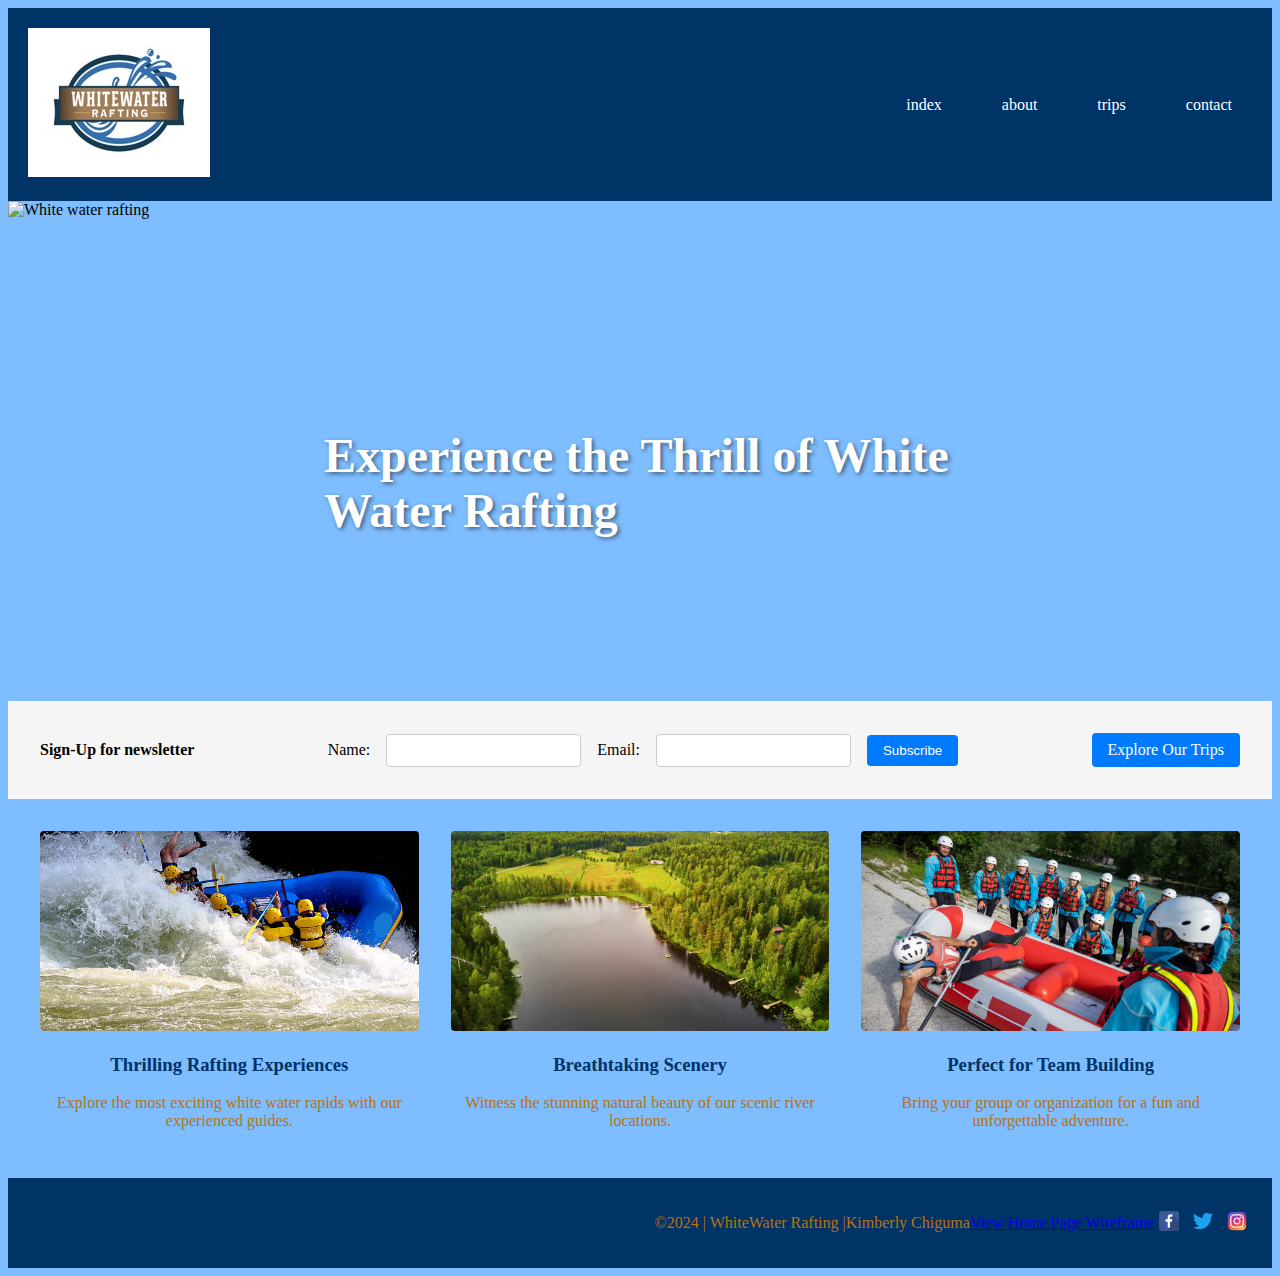
==== wwr/index.html @ 867a0cf1 "final" ====
<!DOCTYPE html>
<html lang="en">
<head>
    <meta charset="UTF-8">
    <meta name="viewport" content="width=device-width, initial-scale=1.0">
    <meta name="author" content="Kimberly T Chiguma">
    <meta name="description" content="this is the Index page">
    <title>Index Page WhiteWater rafting </title>
        
    <link rel="preconnect" href="https://fonts.googleapis.com">
    <link rel="preconnect" href="https://fonts.gstatic.com" crossorigin>
    <!-- <link href="https://fonts.googleapis.com/css2?family=font-nam&family=optional-2nd-font-name&display=swap" rel="stylesheet"> -->
    <link rel="stylesheet" href="styles/rafting.css">
    
</head>
<body>
    
    <header>
        <div class="logo">
          <img src="images/logo.jpg" alt="Rafting Site Logo">
        </div>
      <nav>
          <ul>
              <li><a href="index.html">index</a></li>
              <li><a href="about.html">about</a></li>
              <li><a href="contact.html">trips</a></li>
              <li><a href="trips.html">contact</a></li>
          </ul>
      </nav>
    </header>
    <main>
        <section class="hiro">
          <img src="images/hero-image.jpg" alt="White water rafting">
          <h1>Experience the Thrill of White Water Rafting</h1>
        </section>
    
        <section class="newsletter-cta">
            <strong>Sign-Up for newsletter</strong>
          <form class="newsletter-form">
            <label for="name">Name:</label>
            <input type="text" id="name" name="name" required>
            <label for="email">Email:</label>
            <input type="email" id="email" name="email" required>
            <button type="submit">Subscribe</button>
          </form>
          <a href="trips.html" class="cta-button">Explore Our Trips</a>
        </section>
    
        <section class="grid-layout">
          <div class="grid-item">
            <img src="images/tr.jpg" alt="Rafting Adventure">
            <h3>Thrilling Rafting Experiences</h3>
            <p>Explore the most exciting white water rapids with our experienced guides.</p>
          </div>
          <div class="grid-item">
            <img src="images/bt.jpg" alt="Scenic Views">
            <h3>Breathtaking Scenery</h3>
            <p>Witness the stunning natural beauty of our scenic river locations.</p>
          </div>
          <div class="grid-item">
            <img src="images/team.jpg" alt="Team Building">
            <h3>Perfect for Team Building</h3>
            <p>Bring your group or organization for a fun and unforgettable adventure.</p>
          </div>
        </section>
      </main>
    
    <footer>
        <p>
            &copy;2024 | WhiteWater Rafting |Kimberly Chiguma
        </p>
        <p><a href="images/indexwire.png">View Home Page Wireframe</a></p>
        <nav class="social-media">
            <a href="https://www.facebook.com" class="social-link"><img src="images/FB.png" alt="" class="imegi"></a>
            <a href="https://www.twitter.com" class="social-link"><img src="images/twitter.png" alt="Twitter" class="imegi"></a>
            <a href="https://www.instagram.com" class="social-link"><img src="images/instagram.png" alt="Instagram" class="imegi"></a>
           
        </nav>
      
    </footer>
</body>
</html>
---- wwr/styles/rafting.css ----
@import url('https://fonts.googleapis.com/css2?family=Roboto&family=Lacto&display=swap');

:root {
  --primary-color: #003366;
  --secondary-color: #b87210;
  --accent1-color: #FFFF00;
  --accent2-color: #006400;

  --nav-background-color: #FFFFFF; /* White */
  --nav-link-color: #000000; /* Black */
  --nav-hover-link-color: #FF0000; /* Red */
  --nav-hover-background-color: #D3D3D3; /* Light Gray */
}

h1, h2, h3, h4, h5, h6 {
  font-family: var(--heading-font);
  color: var(--primary-color);
}
body{
  background-color: #7ebdff;
}

p {
  color: var(--secondary-color);
}

.gallery img {
  width: 900px; /* set the desired width */
  /*height: 150px;  set the desired height */
  object-fit: cover; /* this will maintain the aspect ratio and fill the container */
  margin: 10px; /* add some spacing between the images */
}

footer {
  display: flex;
  justify-content: flex-end;
  align-items: center;
  padding: 20px;
  background-color: var(--primary-color);
  color: #fff;
}

.social-links {
  display: flex;
  align-items: center;
  margin-left: auto;
}

.social-links a {
  margin-left: 10px;
}

.social-links img {
  width: 30px;
  height: 30px;
}

nav.social-media {
  display: inline-block;
}

.social-link {
  color: var(--primary-color);
  text-decoration: none;
}

.social-link:hover {
  text-decoration: underline;
}

.social-link img {
  width: 20px;
  height: 20px;
  margin: 0 5px;
}

.container {
  max-width: 800px; /* Adjust the value as needed */
  margin: 0 auto; /* Center the container horizontally */
}

.hero {
  position: relative;
  width: 100%;
}

.hero h1 {
  position: absolute;
  top: 20px; /* Adjust the top position as per your requirement */
  left: 50%;
  transform: translateX(-50%);
  color: white;
  text-align: center;
  font-size: 2rem;
  text-shadow: 2px 2px 4px rgba(0, 0, 0, 0.8);
  z-index: 1;
}

.hero article {
  position: absolute;
  top: 50%;
  left: 50%;
  transform: translate(-50%, -50%);
  background-color: rgba(0, 0, 0, 0.7);
  padding: 20px;
  width: 80%;
  max-width: 600px;
  color: white;
}

.hero article img {
  float: right;
  margin-left: 1px;
  width: 150px; /* Adjust the width as per your requirement */
  height: auto;
}

.hero article p {
  margin-bottom: 0;
}

/* New CSS for the header */
header {
  display: flex;
  justify-content: space-between;
  align-items: center;
  background-color: var(--nav-background-color);
  padding: 10px 20px;
}

.logo {
  flex-basis: auto;
}
.image-grid{
  display: grid;
  grid-template-columns: repeat(5, 1fr);
  grid-gap: 10px;
}
.googlemap{
  width: 600px
  /* height=450 
  style="border:0;"
  allowfullscreen="" 
  loading="lazy" 
  referrerpolicy="no-referrer-when-downgrade" */
}

nav ul {
  display: flex;
  list-style-type: none;
  margin: 0;
  padding: 0;
}

nav ul li {
  margin-left: 20px;
}

nav ul li a {
  color: var(--nav-link-color);
  text-decoration: none;
  padding: 5px 10px;
  transition: color 0.3s, background-color 0.3s;
}

nav ul li a:hover {
  color: var(--nav-hover-link-color);
  background-color: var(--nav-hover-background-color);
}

.history {
  padding: 60px 0;
  background-color: #f8f8f8;
}

.history-content {
  display: grid;
  grid-template-columns: 1fr 1fr 1fr;
  grid-gap: 40px;
  max-width: 1200px;
  margin: 0 auto;
}

.history-text-left,
.history-text-right {
  display: flex;
  flex-direction: column;
  justify-content: center;
}

.history-image {
  display: flex;
  justify-content: center;
  align-items: center;
  grid-column: 2 / 3;
}

.history-image img {
  width: 100%;
  height: auto;
  max-height: 400px;
  object-fit: cover;
}

@media (max-width: 768px) {
  .history-content {
    grid-template-columns: 1fr;
    grid-gap: 20px;
  }

  .history-image {
    grid-column: auto;
  }

  .history-image img {
    height: 400px;
  }
}

.adventures {
  display: flex;
  flex-wrap: wrap;
  justify-content: center;
  gap: 20px;
  padding: 40px 0;
}

.adventures figure {
  flex: 0 0 300px;
  margin: 0;
  display: flex;
  flex-direction: column;
  align-items: center;
}

.adventures figure img {
  width: 100%;
  height: 200px;
  object-fit: cover;
  border-radius: 5px;
}

.adventures figure figcaption {
  font-size: 14px;
  font-weight: bold;
  margin-top: 10px;
  text-align: center;
}

/* style for trip page */

/* Header */
header {
  display: flex;
  justify-content: space-between;
  align-items: center;
  padding: 20px;
  background-color: var(--primary-color);
  color: #fff;
}

nav ul {
  display: flex;
  list-style-type: none;
  margin: 0;
  padding: 0;
}

nav ul li a {
  color: #fff;
  text-decoration: none;
  padding: 10px 20px;
}

.call-to-action {
  background-color: #f2f2f2;
  padding: 20px;
  text-align: center;
}

/* Hero Section */
.hro {
  background-image: url('hero-image.jpg');
  background-size: cover;
  background-position: center;
  height: 400px;
  display: flex;
  justify-content: center;
  align-items: center;
  color: #fff;
  text-align: center;
}

.hro-content {
  max-width: 600px;
}

/* Trip Descriptions */
.trip-descriptions {
  display: grid;
  grid-template-columns: repeat(2, 1fr);
  grid-gap: 20px;
  padding: 40px;
}

.trip-card {
  background-color: #f2f2f2;
  padding: 20px;
  text-align: center;
}

.trip-card img {
  width: 100%;
  height: 200px;
  object-fit: cover;
}

/* Trip Overview */
.trip-overview {
  padding: 40px;
}

.trip-overview table {
  width: 100%;
  border-collapse: collapse;
}

.trip-overview th, .trip-overview td {
  padding: 10px;
  text-align: left;
  border-bottom: 1px solid #ddd;
}

/* Footer */
/* footer {
  background-color: #333;
  color: #fff;
  padding: 20px;
  display: flex;
  justify-content: space-between;
  align-items: center;
}

.contact-us {
  flex-grow: 1;
}

footer a {
  color: #fff;
  text-decoration: none;
} */

/* style for index page */


/* Hero section styles      i have changed hero to hiro*/
.hiro {
  position: relative;
  width: 100%;
  height: 500px;
  overflow: hidden;
}

.hiro img {
  width: 100%;
  height: 100%;
  object-fit: cover;
}

.hiro h1 {
  position: absolute;
  top: 50%;
  left: 50%;
  transform: translate(-50%, -50%);
  color: white;
  font-size: 3rem;
  text-shadow: 2px 2px 4px rgba(0, 0, 0, 0.5);
}

/* Newsletter and CTA styles */
.newsletter-cta {
  display: flex;
  justify-content: space-between;
  align-items: center;
  padding: 2rem;
  background-color: #f5f5f5;
}

.newsletter-form {
  display: flex;
  align-items: center;
  gap: 1rem;
}

.newsletter-form input {
  padding: 0.5rem;
  border: 1px solid #ccc;
  border-radius: 4px;
}

.newsletter-form button {
  padding: 0.5rem 1rem;
  background-color: #007bff;
  color: white;
  border: none;
  border-radius: 4px;
  cursor: pointer;
}

.cta-button {
  display: inline-block;
  padding: 0.5rem 1rem;
  background-color: #007bff;
  color: white;
  text-decoration: none;
  border-radius: 4px;
}

/* Grid layout styles */
.grid-layout {
  display: grid;
  grid-template-columns: repeat(3, 1fr);
  gap: 2rem;
  padding: 2rem;
}

.grid-item {
  text-align: center;
}

.grid-item img {
  width: 100%;
  height: 200px;
  object-fit: cover;
  border-radius: 4px;
}
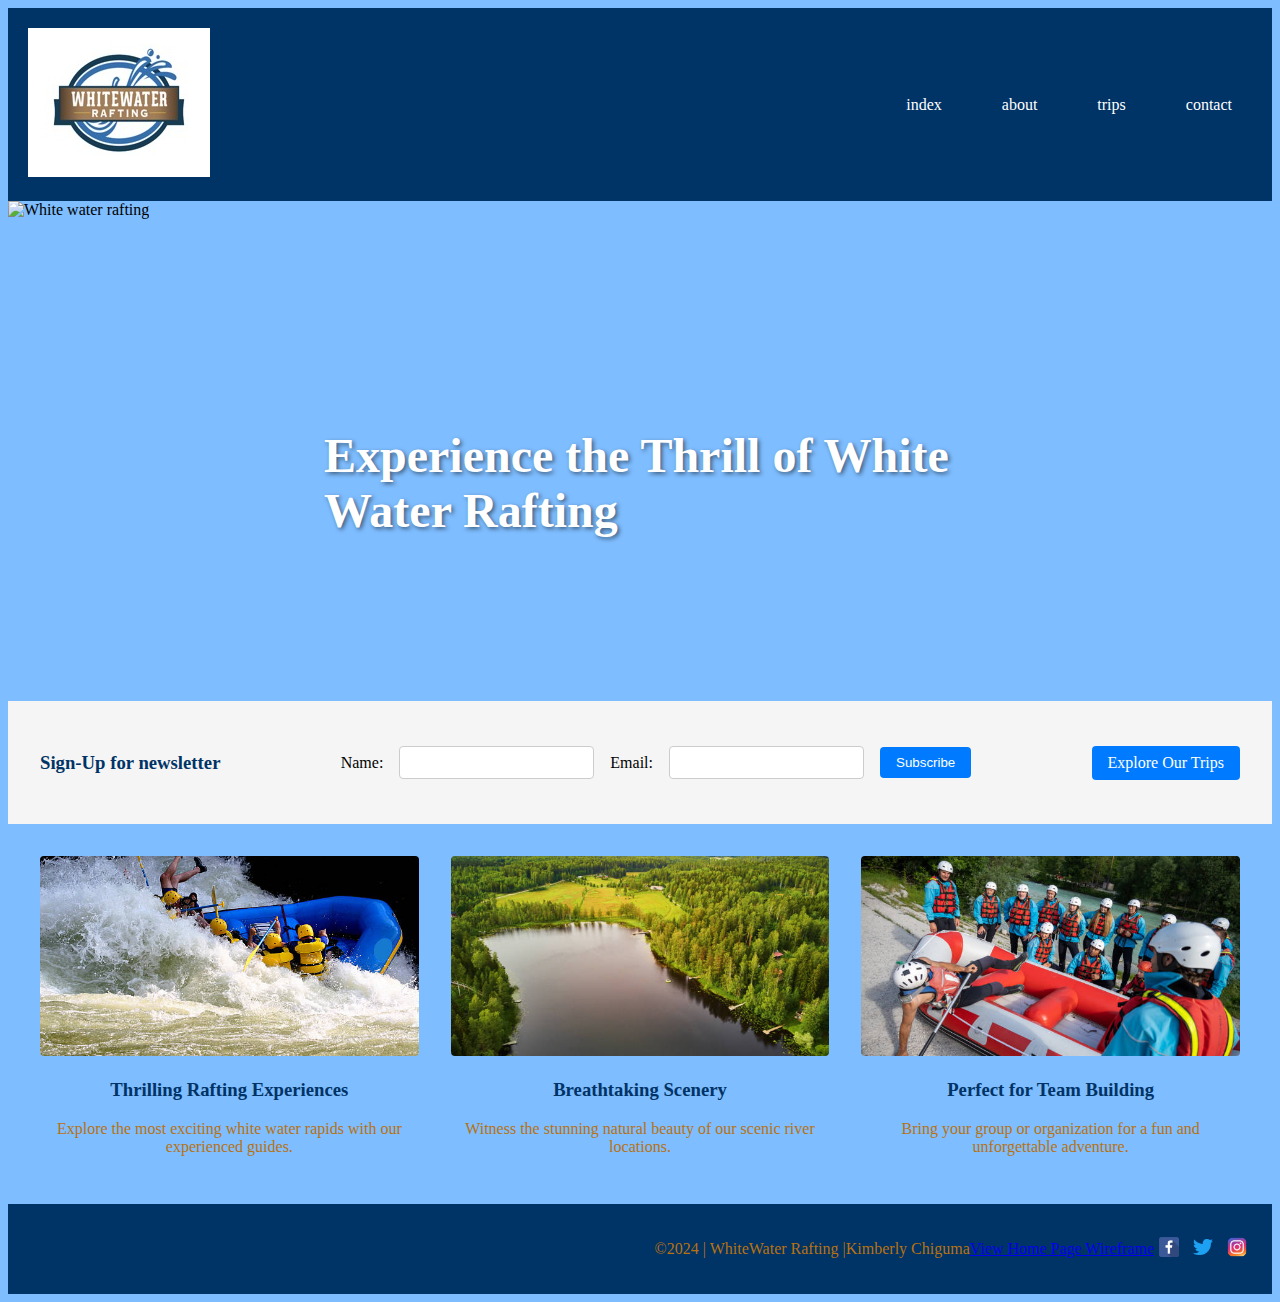
==== commit 0fbed9c9: "how far" ====
--- a/wwr/index.html
+++ b/wwr/index.html
@@ -34,8 +34,8 @@
           <h1>Experience the Thrill of White Water Rafting</h1>
         </section>
     
-        <section class="newsletter-cta">
-            <strong>Sign-Up for newsletter</strong>
+        <section class="newsletter-cta" >
+          <h3>Sign-Up for newsletter</h3>
           <form class="newsletter-form">
             <label for="name">Name:</label>
             <input type="text" id="name" name="name" required>
--- a/wwr/styles/rafting.css
+++ b/wwr/styles/rafting.css
@@ -1,4 +1,6 @@
-@import url('https://fonts.googleapis.com/css2?family=Roboto&family=Lacto&display=swap');
+/* @import url('https://fonts.googleapis.com/css2?family=Roboto:wght@;700&display=swap');
+https://fonts.googleapis.com/css2?family=font-nam&family=optional-2nd-font-name&display=swap */
+@import url('https://fonts.googleapis.com/css2?family=Roboto&family=Lacto&display=swap'); 
 
 :root {
   --primary-color: #003366;
@@ -24,12 +26,38 @@
   color: var(--secondary-color);
 }
 
-.gallery img {
-  width: 900px; /* set the desired width */
-  /*height: 150px;  set the desired height */
-  object-fit: cover; /* this will maintain the aspect ratio and fill the container */
-  margin: 10px; /* add some spacing between the images */
-}
+
+/* Adventure Section */
+.adventure-images {
+  display: flex;
+  justify-content: center;
+  flex-wrap: wrap;
+  gap: 1.5rem;
+  margin-top: 2rem;
+}
+
+.adventure-images figure {
+  flex-basis: calc(20% - 1.5rem);
+  margin: 0;
+}
+
+.adventure-images img {
+  width: 100%;
+  height: 200px;
+  object-fit: cover;
+}
+
+.adventure-images figcaption {
+  text-align: center;
+  font-size: 0.9rem;
+  margin-top: 0.5rem;
+}
+
+/* .gallery img {
+  width: 900px; 
+  object-fit: cover; 
+  margin: 10px; 
+} */
 
 footer {
   display: flex;
@@ -60,7 +88,7 @@
 }
 
 .social-link {
-  color: var(--primary-color);
+  color: wheat;
   text-decoration: none;
 }
 
@@ -74,26 +102,18 @@
   margin: 0 5px;
 }
 
-.container {
-  max-width: 800px; /* Adjust the value as needed */
-  margin: 0 auto; /* Center the container horizontally */
-}
-
+
+/* Hero Section */
 .hero {
   position: relative;
-  width: 100%;
-}
-
-.hero h1 {
-  position: absolute;
-  top: 20px; /* Adjust the top position as per your requirement */
-  left: 50%;
-  transform: translateX(-50%);
-  color: white;
-  text-align: center;
-  font-size: 2rem;
-  text-shadow: 2px 2px 4px rgba(0, 0, 0, 0.8);
-  z-index: 1;
+  height: 600px;
+  overflow: hidden;
+}
+
+.hero img {
+  width: 100%;
+  height: 100%;
+  object-fit: cover;
 }
 
 .hero article {
@@ -107,17 +127,72 @@
   max-width: 600px;
   color: white;
 }
-
+.hero article p {
+  margin-bottom: 0;
+}
+.hero h1 {
+  position: absolute;
+  top: 20px; 
+  left: 50%;
+  transform: translateX(-50%);
+  color: white;
+  text-align: center;
+  font-size: 2rem;
+  text-shadow: 2px 2px 4px rgba(0, 0, 0, 0.8);
+  z-index: 1;
+}
 .hero article img {
   float: right;
   margin-left: 1px;
-  width: 150px; /* Adjust the width as per your requirement */
+  width: 150px; 
+  height: auto;
+}
+
+
+/* this was affecting how the whole page looked  .container {
+  max-width: 800px; 
+  margin: 0 auto; 
+} */
+/* 
+.hero {
+  position: relative;
+  width: 100%;
+}
+
+.hero h1 {
+  position: absolute;
+  top: 20px; 
+  left: 50%;
+  transform: translateX(-50%);
+  color: white;
+  text-align: center;
+  font-size: 2rem;
+  text-shadow: 2px 2px 4px rgba(0, 0, 0, 0.8);
+  z-index: 1;
+}
+
+.hero article {
+  position: absolute;
+  top: 50%;
+  left: 50%;
+  transform: translate(-50%, -50%);
+  background-color: rgba(0, 0, 0, 0.7);
+  padding: 20px;
+  width: 80%;
+  max-width: 600px;
+  color: white;
+}
+
+.hero article img {
+  float: right;
+  margin-left: 1px;
+  width: 150px; 
   height: auto;
 }
 
 .hero article p {
   margin-bottom: 0;
-}
+} */
 
 /* New CSS for the header */
 header {
@@ -170,7 +245,7 @@
 
 .history {
   padding: 60px 0;
-  background-color: #f8f8f8;
+  background-color: #7ebdff;
 }
 
 .history-content {
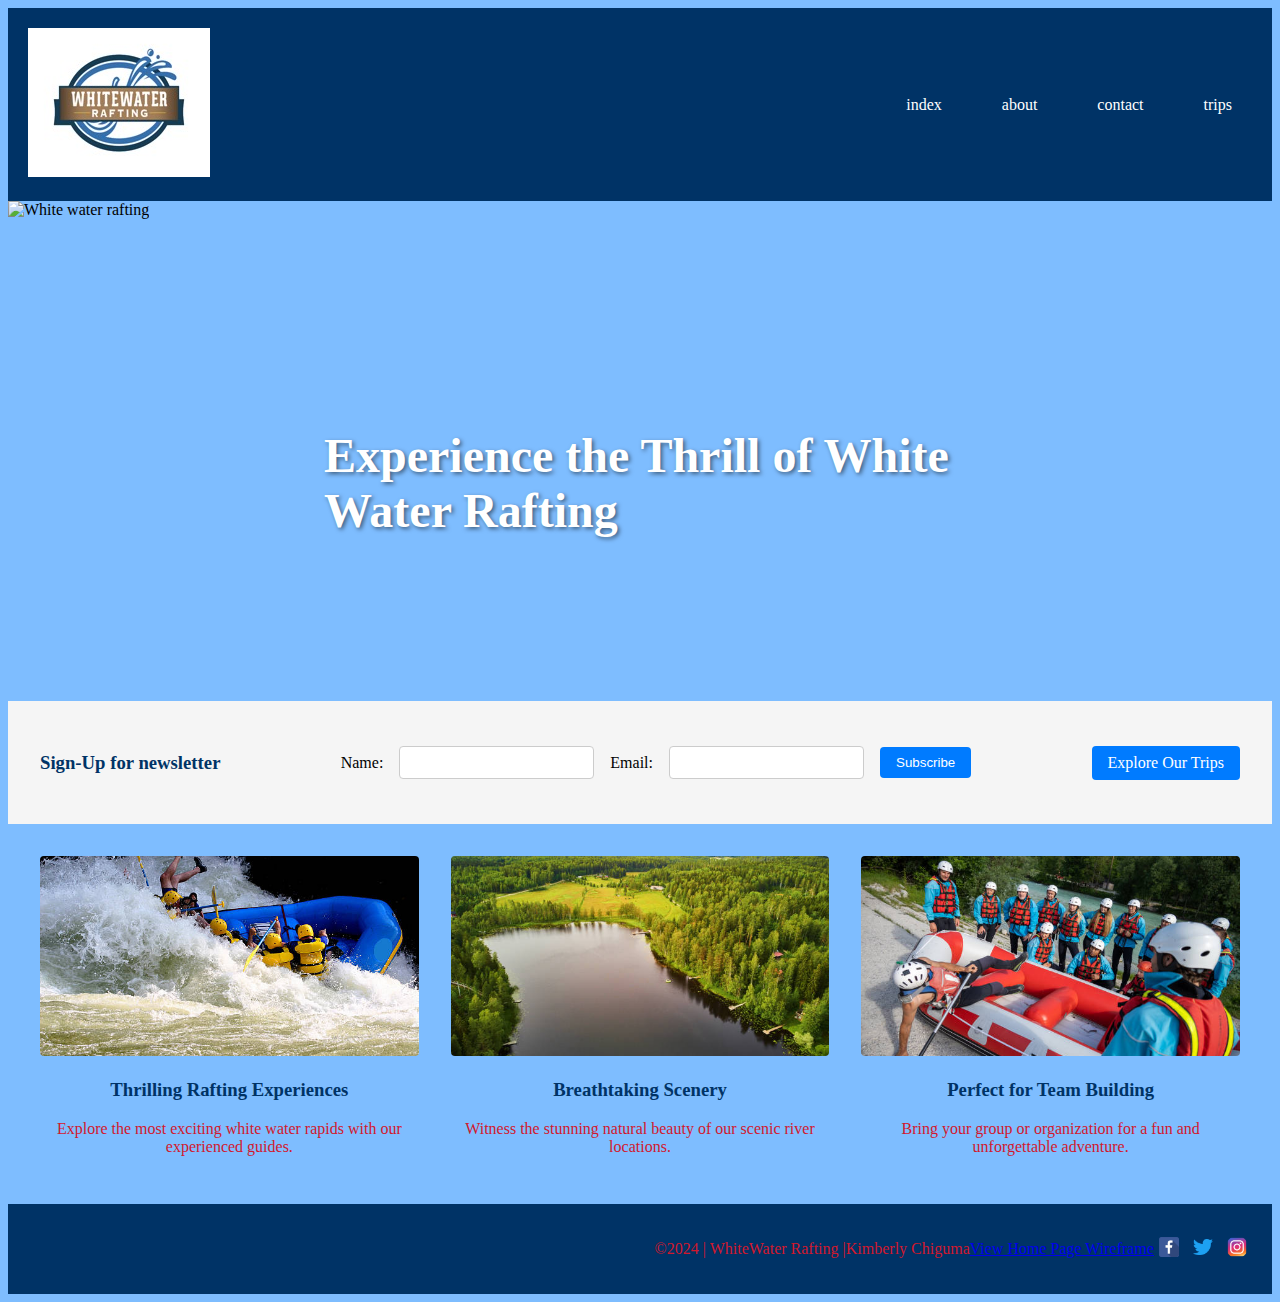
==== commit 07f51009: "ndaneta" ====
--- a/wwr/index.html
+++ b/wwr/index.html
@@ -23,8 +23,8 @@
           <ul>
               <li><a href="index.html">index</a></li>
               <li><a href="about.html">about</a></li>
-              <li><a href="contact.html">trips</a></li>
-              <li><a href="trips.html">contact</a></li>
+              <li><a href="contact.html">contact</a></li>
+              <li><a href="trips.html">trips</a></li>
           </ul>
       </nav>
     </header>
--- a/wwr/styles/rafting.css
+++ b/wwr/styles/rafting.css
@@ -4,7 +4,7 @@
 
 :root {
   --primary-color: #003366;
-  --secondary-color: #b87210;
+  --secondary-color: #d2182d;
   --accent1-color: #FFFF00;
   --accent2-color: #006400;
 
